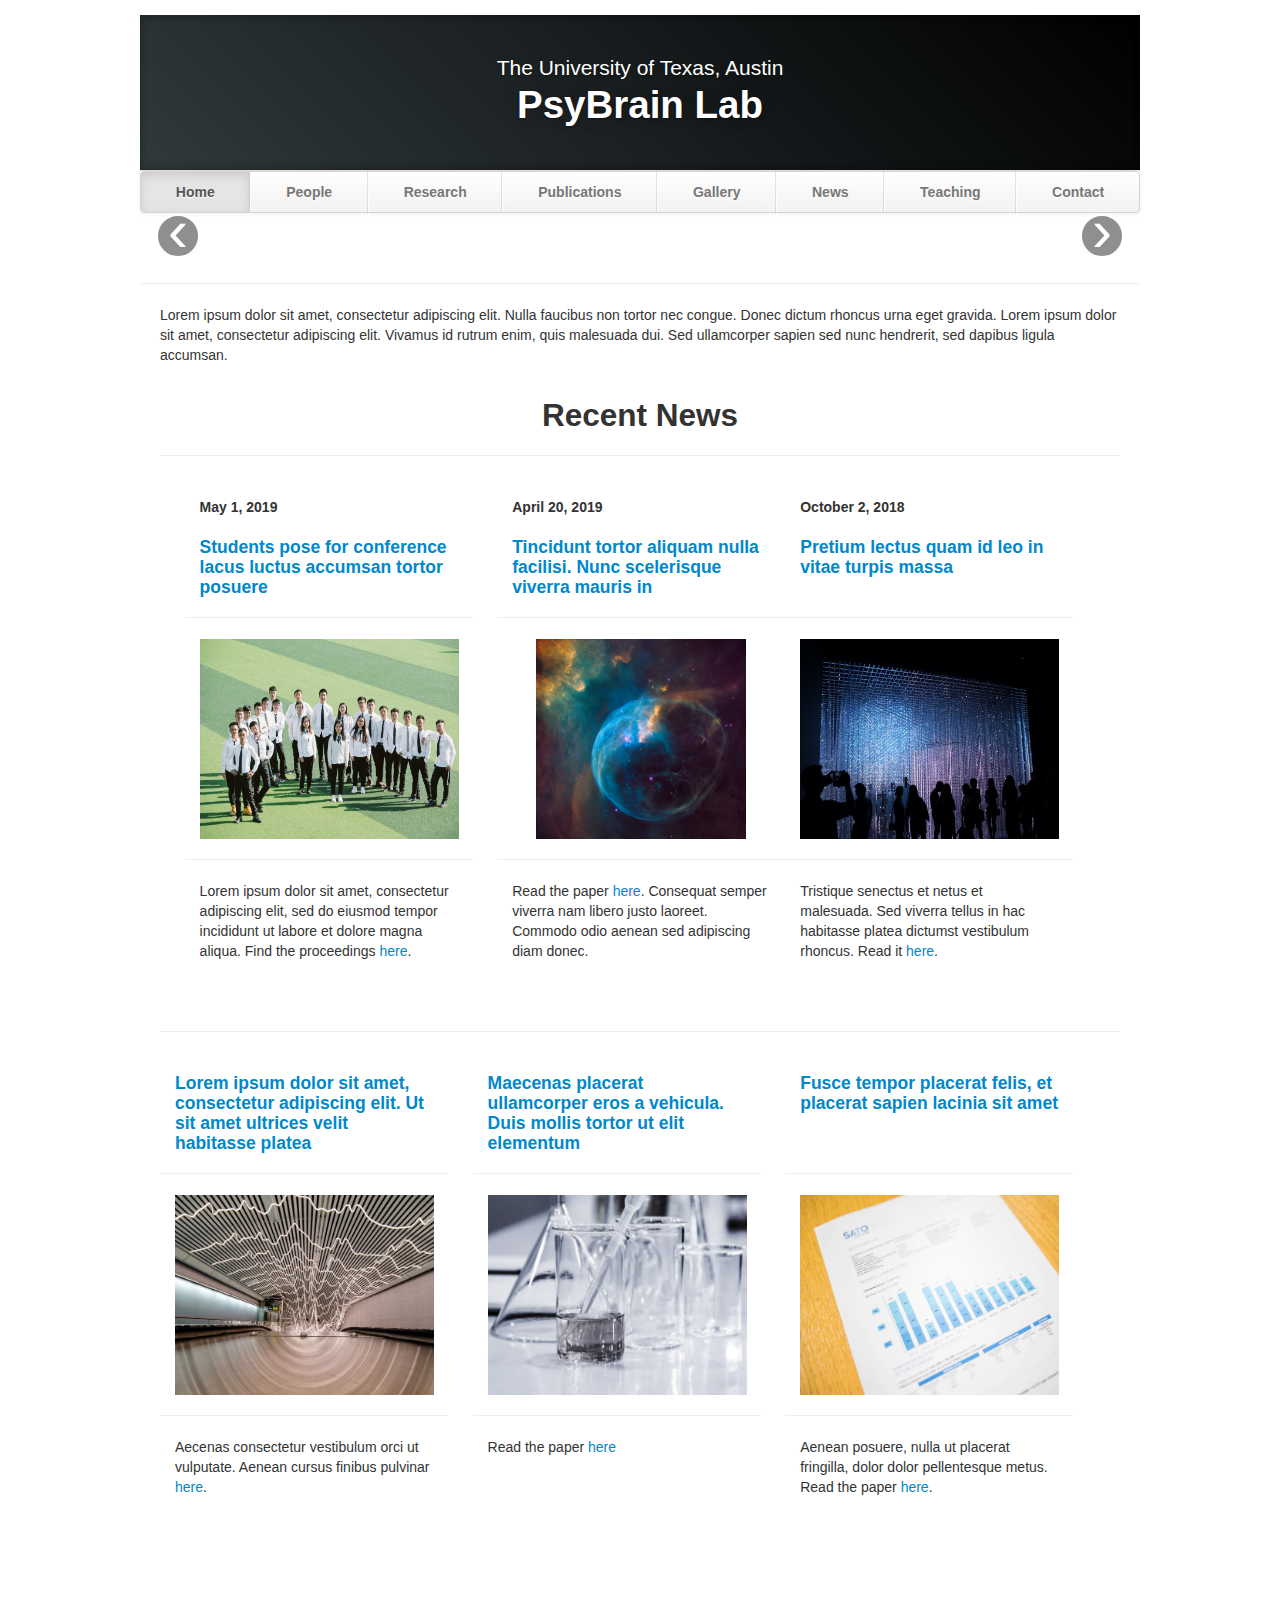
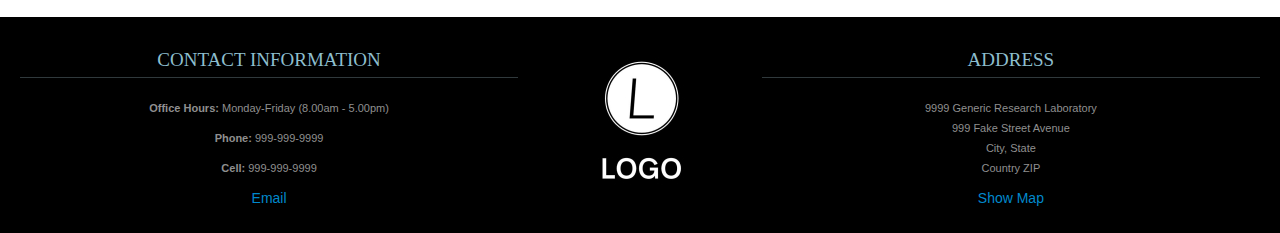
==== index.html @ 3a45f394 "Update index.html" ====
<!DOCTYPE html>
<html lang="en">
   <head>
      <meta charset="utf-8">
      <title>PsyBrain Lab - Home</title>
      <meta name="viewport" content="width=device-width, initial-scale=1.0">
      <meta name="description" content="Research Lab, Home, The University of Texas, Austin">
      <meta name="author" content="">
      <!-- Le styles -->
      <link href="css/bootstrap.min.css" rel="stylesheet">
      <link href="css/bootstrap-responsive.min.css" rel="stylesheet">
      <link href="css/theme.css" rel="stylesheet">
   </head>
   <body>
      <div class="container">
         <header class="jumbotron subhead" id="overview">
            <p class="lead"> The University of Texas, Austin </p>
            <h1>PsyBrain Lab</h1>
         </header>
         <div class="masthead">
            <div class="navbar">
               <div class="navbar-inner">
                  <div class="container">
                     <ul class="nav">
                        <li class="active"><a href="#">Home</a></li>
                        <li><a href="people.html">People</a></li>
                        <li><a href="research.html">Research</a></li>
                        <li><a href="publications.html">Publications</a></li>
                        <li><a href="gallery.html">Gallery</a></li>
                        <li><a href="news.html">News</a></li>
                        <li><a href="teaching.html">Teaching</a></li>
                        <li><a href="contact.html">Contact</a></li>
                     </ul>
                  </div>
               </div>
            </div>
         </div>
         <div class="row-fluid">
            <div class="span12">
               <div id="main-carousel" class="carousel slide">
                  <div class="carousel-inner">
                     <div class="item active">
                        <img src="images/Research_Attention COntrol.png" class="carousel-image" alt="">                      
                        <div class="carousel-caption">
                           <h4>Welcome to the PsyBrain Lab</h4>
                           <!-- -->
                           <p></p>
                        </div>
                     </div>
                     <div class="item">
                        <img src="images/team2019.png" class="carousel-image" alt="">
                        <div class="carousel-caption">
                           <h4>PsyBrain Lab 2019</h4>
                           <p></p>
                        </div>
                      </div/>  
                  </div>
                  <a class="left carousel-control" href="#main-carousel" data-slide="prev">‹</a>
                  <a class="right carousel-control" href="#main-carousel" data-slide="next">›</a>
               </div>
            </div>
         </div>
         <hr>
         <div class="container-fluid">
            <div class="row-fluid marketing">
               <div class="span12">
                  <p>
                     Lorem ipsum dolor sit amet, consectetur adipiscing elit. Nulla faucibus non tortor nec congue. 
                     Donec dictum rhoncus urna eget gravida. Lorem ipsum dolor sit amet, consectetur adipiscing elit. 
                     Vivamus id rutrum enim, quis malesuada dui. Sed ullamcorper sapien sed nunc hendrerit, sed dapibus 
                     ligula accumsan. 
                  </p>
                  <br/>
               </div>
               <div class="row-fluid">
                  <hr>
                  <h2 class="centered">Recent News</h2>
                  <hr>
               </div>
               <div class="span4 feature-item">
                  <h5> <span class="date"> May 1, 2019 </span> </h5>
                  <h4 class="feature-heading">
                     <a href="https://unsplash.com/photos/CPmrdbbpnXg">
                     Students pose for conference lacus luctus accumsan tortor posuere
                     </a>
                     <br/>
                  </h4>
                  <hr>
                  <div class="centered">
                     <a href="https://unsplash.com/photos/CPmrdbbpnXg">
                     <img src="thumbs/jerry-zhang-1281608-unsplash.jpg" alt=""></a>
                  </div>
                  <hr>
                  <p>
                     Lorem ipsum dolor sit amet, consectetur adipiscing elit, sed do eiusmod tempor incididunt ut labore et 
                     dolore magna aliqua. 
                     Find the proceedings <a href="https://unsplash.com/photos/CPmrdbbpnXg">here</a>.
                  </p>
                  <br/>
                  <br/>
               </div>
               <div class="span4 feature-item">
                  <h5> <span class="date">April 20, 2019</span> </h5>
                  <h4 class="feature-heading">
                     <a href="https://unsplash.com/photos/rTZW4f02zY8">
                     Tincidunt tortor aliquam nulla facilisi. Nunc scelerisque viverra mauris in
                     </a>
                  </h4>
                  <hr>
                  <div class="centered">
                     <a href="https://unsplash.com/photos/rTZW4f02zY8">
                     <img src="thumbs/nasa-89125-unsplash.jpg" alt="">
                     </a>
                  </div>
                  <hr>
                  <p>
                     Read the paper 
                     <a href="https://unsplash.com/photos/rTZW4f02zY8">here</a>.
                     Consequat semper viverra nam libero justo laoreet. Commodo odio aenean sed adipiscing diam donec. 
                  </p>
                  <br/>
               </div>
               <div class="row-fluid">
                  <div class="span4 feature-item">
                     <h5> <span class="date">October 2, 2018</span> </h5>
                     <h4 class="feature-heading">
                        <a href="http://mechanical.illinois.edu/news/miljkovic-pleased-join-%E2%80%98powerhouse%E2%80%99-illinois">
                        Pretium lectus quam id leo in vitae turpis massa
                        <br/>
                        <br/>
                        </a>
                     </h4>
                     <hr>
                     <div class="centered">
                        <a href="https://unsplash.com/photos/WNk-f-TnZDw">
                        <img src="thumbs/rodolfo-cuadros-762364-unsplash.jpg" alt=""></a>
                     </div>
                     <hr>
                     <p> 
                        Tristique senectus et netus et malesuada. Sed viverra tellus in hac habitasse platea dictumst vestibulum rhoncus. 
                        Read it <a href="https://unsplash.com/photos/WNk-f-TnZDw">here</a>.
                     </p>
                     <br/>					
                  </div>
               </div>
               <hr>
            </div>
            <div class="row-fluid">
               <div class="span4 feature-item">
                  <h4 class="feature-heading"><a href="https://unsplash.com/photos/QvbLjB9pHLM">Lorem ipsum dolor sit amet, consectetur adipiscing elit. Ut sit amet ultrices velit habitasse platea</a></h4>
                  <hr>
                  <div class="centered">
                     <a href="https://unsplash.com/photos/QvbLjB9pHLM"><img src="thumbs/ivanov-crop.JPG" alt=""></a>
                  </div>
                  <hr>
                  <p>Aecenas consectetur vestibulum orci ut vulputate. Aenean cursus finibus pulvinar <a href="https://unsplash.com/photos/QvbLjB9pHLM">here</a>. </p>
                  <br/>
               </div>
               <div class="span4 feature-item">
                  <h4 class="feature-heading"><a href="https://unsplash.com/photos/lQGJCMY5qcM">Maecenas placerat ullamcorper eros a vehicula. Duis mollis tortor ut elit elementum</a></h4>
                  <hr>
                  <div class="centered">
                     <a href="https://unsplash.com/photos/lQGJCMY5qcM"><img src="thumbs/beaker-crop.JPG" alt=""></a>
                  </div>
                  <hr>
                  <p>Read the paper <a href="https://unsplash.com/photos/lQGJCMY5qcM">here</a> </p>
               </div>
               <div class="span4 feature-item">
                  <h4 class="feature-heading"><a href="https://unsplash.com/photos/QCbZ4ASLhM8">Fusce tempor placerat felis, et placerat sapien lacinia sit amet<br/><br/><br/></a></h4>
                  <hr>
                  <div class="centered">
                     <a href="https://unsplash.com/photos/QCbZ4ASLhM8"><img src="thumbs/sato-chart.JPG" alt=""></a>
                  </div>
                  <hr>
                  <p> Aenean posuere, nulla ut placerat fringilla, dolor dolor pellentesque metus. Read the paper <a href="https://unsplash.com/photos/QCbZ4ASLhM8">here</a>.</p>
                  <br/>
                  <br/>
                  <br/>
               </div>
            </div>
         </div>
      </div>
      <footer id="footer">
         <div class="container-fluid">
            <div class="row-fluid">
               <div class="span5">
                  <h3>Contact Information</h3>
                  <p><b>Office Hours: </b>Monday-Friday (8.00am - 5.00pm)</p>
                  <p><b>Phone: </b>999-999-9999</p>
                  <p><b>Cell: </b>999-999-9999</p>
                  <a href="mailto:your.email@uni.edu">Email</a>
               </div>
               <div class="span2">
                  <a href="https://mybrandnewlogo.com/"><img src = "thumbs/generic-logo.JPG" alt="research-lab-logo"/></a>
               </div>
               <div class="span5">
                  <h3>Address</h3>
                  <p>9999 Generic Research Laboratory<br>
                     999 Fake Street Avenue<br>
                     City, State<br>
                     Country ZIP
                  </p>
                  <a href="http://maps.google.com/">Show Map</a>
               </div>
            </div>
         </div>
      </footer>

      <!-- Javascript files -->
      <script src="js/jquery-1.9.1.min.js"></script>
      <script src="js/bootstrap.min.js"></script>
      <script> $('#main-carousel').carousel(); </script>
   </body>
</html>
---- css/theme.css ----
body {
	padding-top: 15px;
	padding-bottom: 0px;
}


/* Custom container */

.container {
	margin: 0 auto;
	max-width: 1000px;
}

.container>hr {
	margin: 20px 0
}


/* Customize the navbar links to be fill the entire space of the .navbar */

.navbar .navbar-inner {
	padding: 0
}

.navbar .nav {
	margin: 0;
	display: table;
	width: 100%;
}

.navbar .nav li {
	display: table-cell;
	width: 1%;
	float: none;
}

.navbar .nav li a {
	font-weight: bold;
	text-align: center;
	border-left: 1px solid rgba(255, 255, 255, .75);
	border-right: 1px solid rgba(0, 0, 0, .1);
}

.navbar .nav li:first-child a {
	border-left: 0;
	border-radius: 3px 0 0 3px;
}

.navbar .nav li:last-child a {
	border-right: 0;
	border-radius: 0 3px 3px 0;
}

body>.navbar {
	font-size: 13px
}


/* Change the docs' brand */

body>.navbar .brand {
	padding-right: 0;
	padding-left: 0;
	margin-left: 20px;
	float: right;
	font-weight: bold;
	color: #000;
	text-shadow: 0 1px 0 rgba(255, 255, 255, .1), 0 0 30px rgba(255, 255, 255, .125);
	-webkit-transition: all .2s linear;
	-moz-transition: all .2s linear;
	transition: all .2s linear;
}

body>.navbar .brand:hover {
	text-decoration: none;
	text-shadow: 0 1px 0 rgba(255, 255, 255, .1), 0 0 30px rgba(255, 255, 255, .4);
}


/* Sidenav for Docs
         -------------------------------------------------- */

@media screen and (max-width: 768px) {
	.bs-docs-sidenav {
		display: none !important;
	}
}

.bs-docs-sidenav {
	width: 228px;
	margin: 30px 0 0;
	padding: 0;
	background-color: #fff;
	-webkit-border-radius: 6px;
	-moz-border-radius: 6px;
	border-radius: 6px;
	-webkit-box-shadow: 0 1px 4px rgba(0, 0, 0, .065);
	-moz-box-shadow: 0 1px 4px rgba(0, 0, 0, .065);
	box-shadow: 0 1px 4px rgba(0, 0, 0, .065);
}

.bs-docs-sidenav>li>a {
	display: block;
	width: 200px;
	margin: 0 0 -1px;
	padding: 8px 14px;
	border: 1px solid #e5e5e5;
}

.bs-docs-sidenav>li>a.subhead {
	display: block;
	width: 168px;
	margin: 0 0 -1px;
	padding: 8px 30px;
	border: 1px solid #e5e5e5;
	font-size: 12px;
}

.bs-docs-sidenav>li:first-child>a {
	-webkit-border-radius: 6px 6px 0 0;
	-moz-border-radius: 6px 6px 0 0;
	border-radius: 6px 6px 0 0;
}

.bs-docs-sidenav>li:last-child>a {
	-webkit-border-radius: 0 0 6px 6px;
	-moz-border-radius: 0 0 6px 6px;
	border-radius: 0 0 6px 6px;
}

.bs-docs-sidenav>.active>a {
	position: relative;
	z-index: 2;
	padding: 9px 15px;
	border: 0;
	text-shadow: 0 1px 0 rgba(0, 0, 0, .15);
	-webkit-box-shadow: inset 1px 0 0 rgba(0, 0, 0, .1), inset -1px 0 0 rgba(0, 0, 0, .1);
	-moz-box-shadow: inset 1px 0 0 rgba(0, 0, 0, .1), inset -1px 0 0 rgba(0, 0, 0, .1);
	box-shadow: inset 1px 0 0 rgba(0, 0, 0, .1), inset -1px 0 0 rgba(0, 0, 0, .1);
}

.bs-docs-sidenav>li>a:hover {
	background-color: #f5f5f5
}

.bs-docs-sidenav a:hover .icon-chevron-right {
	opacity: .5
}

.bs-docs-sidenav.affix {
	top: 10px
}

.bs-docs-sidenav.affix-bottom {
	position: absolute;
	top: auto;
	bottom: 270px;
}


/* Responsive
         -------------------------------------------------- */

.affix {
	top: 0px
}

#media {
	margin-top: 70px
}

#media .header {
	margin-left: 0;
	margin-bottom: 56px;
	margin-top: 56px;
}

#media .post_row {
	margin-left: 0;
	margin-bottom: 40px;
}

#media .lastpost_row {
	margin-bottom: 0
}

#media .post_row .post {
	background: #fff;
	/*margin-left: 0;;
    margin-right: 20px;*/
	border-radius: 4px;
	box-shadow: 1px 1px 2px 0px #E0E0E0;
	width: 487px;
	height: 616px;
}

#media .post_row .last {
	margin-right: 0
}

#media .post_row .post .img {
	position: relative;
	text-align: center;
}

#media .post_row .post .img .date {
	background: #E8554E;
	position: absolute;
	padding: 2px 5px;
	top: 0;
	left: 11px;
}

#media .post_row .post .img .date p {
	color: #fff;
	font-size: 14px;
	font-weight: bold;
	font-style: italic;
	margin: 0;
}

#media .post_row .post .img img {
	height: 275px;
	width: 410px;
}

#media .post_row .post .text {
	margin: 18px auto 0;
	width: 83%;
}

#media .post_row .post .text h5 {
	margin: 0 0 8px 0;
	font-size: 20px;
	line-height: 23px;
}

#media .post_row .post .text h5 a {
	color: #333
}

#media .post_row .post .text span.date {
	color: #9F9F9F;
	display: block;
	margin-bottom: 12px;
	font-style: italic;
	font-size: 13px;
}

#media .post_row .post .text p {
	margin: 0;
	line-height: 21px;
	font-size: 14px;
}

#media .post_row .post .author_box {
	margin: 12px auto 20px;
	border-top: 1px solid #EDEDED;
	overflow: hidden;
	text-align: left;
	width: 85%;
	padding-top: 12px;
}

#media .post_row .post .author_box h6 {
	margin: 0 0 3px 0;
	font-size: 13px;
	line-height: 15px;
	font-style: italic;
	font-weight: normal;
	color: #B2B2B2;
}

#media .post_row .post .author_box p {
	color: #B2B2B2;
	font-style: italic;
	font-size: 13px;
	line-height: 14px;
	margin: 0;
}

#media .post_row .post .author_box img {
	float: right
}

#media .post_row .post a.plus_wrapper {
	width: 99%;
	text-align: center;
	background: #fff;
	display: none;
	border-radius: 0px 0px 4px 4px;
	padding: 6px 0px 2px;
	margin: 0 auto 1px;
}

#media .post_row .post a.plus_wrapper span {
	color: #1189D9;
	font-size: 30px;
	font-weight: bold;
}

#media .post_row .post:hover a.plus_wrapper {
	display: block
}

#media .post_row .post:hover {
	box-shadow: 0px 1px 5px 1px rgb(216, 216, 216)
}

#media .post_row .post:hover .text h5 a {
	color: #1189D9
}

.map .box_wrapp {
	position: absolute;
	margin: 15px auto;
	box-shadow: 0 0 7px 0 rgba(26, 26, 26, 0.4);
	padding: 30px 0 30px;
	background: white;
	border-radius: 4px;
	margin-top: 25px;
}

.map .box_wrapp .box_cont {
	margin: 30px auto;
	width: 76%;
}

.section-header {
	text-align: center;
	margin-bottom: 35px;
}

.section-header h1,
.title-text {
	font-weight: bold;
	font-size: 30px;
	margin: 12.5px 0;
	font-weight: 100;
	margin-bottom: 25px;
	line-height: 55px;
}

.feature-item:hover {
	box-shadow: 0px 1px 5px 1px rgb(216, 216, 216)
}

.feature-item img {
	margin-left: 15px;
	margin-right: 15px;
	max-width: 90%;
	height: 200px;
}

.feature-item h5 {
	margin-left: 15px;
	margin-right: 15px;
	margin-top: 20px;
	margin-bottom: 20px;
}

.feature-item p {
	margin-left: 15px;
	margin-right: 15px;
}

.feature-heading {
	margin-top: 20px;
	margin-bottom: 20px;
	margin-left: 15px;
	margin-right: 15px;
}

.feature-heading a:hover {
	text-decoration: none;
}

.feature-button {
	font-size: 16px;
	background-image: none;
	box-shadow: none;
	margin-bottom: 10px;
}

.centered {
	text-align: center;
}

.subhead {
	text-align: left;
	border-bottom: 1px solid #ddd;
}

.jumbotron {
	position: relative;
	padding: 45px 0px 35px 0px;
	color: #fff;
	text-align: center;
	text-shadow: 0 1px 3px rgba(0, 0, 0, .4), 0 0 30px rgba(0, 0, 0, .075);
	background: #30393C;
	background: -moz-linear-gradient(45deg, #30393C 0%, #000000 100%);
	background: -webkit-gradient(linear, left bottom, right top, color-stop(0%, #30393C), color-stop(100%, #30393C));
	background: -webkit-linear-gradient(45deg, #30393C 0%, #000000 100%);
	background: -o-linear-gradient(45deg, #30393C 0%, #000000 100%);
	background: -ms-linear-gradient(45deg, #30393C 0%, #000000 100%);
	background: linear-gradient(45deg, #30393C 0%, #000000 100%) repeat;
	-webkit-box-shadow: inset 0 3px 7px rgba(0, 0, 0, .2), inset 0 -3px 7px rgba(0, 0, 0, .2);
	-moz-box-shadow: inset 0 3px 7px rgba(0, 0, 0, .2), inset 0 -3px 7px rgba(0, 0, 0, .2);
	box-shadow: inset 0 3px 7px rgba(0, 0, 0, .2), inset 0 -3px 7px rgba(0, 0, 0, .2);
}

.jumbotron:after {
	content: '';
	display: block;
	position: absolute;
	top: 0;
	right: 0;
	bottom: 0;
	left: 0;
	opacity: .4;
}

.lead {
	margin-bottom: 0px;
	font-size: 21px;
	font-weight: 200;
	line-height: 15px;
}

img.float-left {
	float: left;
	margin-top: 9px;
	margin-left: 0px;
	margin-right: 30px;
	margin-bottom: 12px;
}

img.float-right {
	float: right;
	margin-top: 9px;
	margin-right: 0px;
	margin-bottom: 12px;
	margin-left: 30px;
}

img.publications-thumb {
	width: 142px;
	height: 188px;
}

.caption {
	margin: 10px;
}

.responsive-video {
	position: relative;
	padding-bottom: 56.25%;
	padding-top: 60px;
	overflow: hidden;
}

.responsive-video iframe,
.responsive-video object,
.responsive-video embed {
	position: absolute;
	top: 0;
	left: 0;
	width: 93.5%;
	height: 93.5%;
}

.video-caption {
	margin: 10px;
}

.accordion {
	margin-bottom: 20px;
	margin-right: 40px;
}

.thumbnail>img.sponsor {
	width: 212px;
	height: 150px;
}

img.carousel-image {
	width: 100%;
}

li.publication {
	margin-bottom: 20px;
}

.page-header h3 a:hover {
	text-decoration: none;
}

iframe.map-frame {
	border: none;
	overflow: hidden;
	margin-top: 10px;
	margin-bottom: 10px;
	margin-left: 0px;
	margin-right: 0px;
	height: 550px;
	width: 100%;
}

ul.sponsors {
	margin-top: 40px;
	margin-bottom: 40px;
}

#footer {
	z-index: 10;
	margin-top: 50px;
	margin-bottom: 0px;
	padding-bottom: 25px;
	border-top-width: 8px;
	border-top-style: solid;
	border-top-color: #2F2F2F;
	background-color: #000000;
	border: 0;
	font-size: 100%;
	font: inherit;
	vertical-align: baseline;
	text-align: center;
}

#footer h3 {
	font-size: 19px;
	text-transform: uppercase;
	font-family: BebasNeueRegular;
	color: #8DBECE;
	border-bottom-width: 1px;
	border-bottom-style: solid;
	border-bottom-color: #30393C;
	line-height: 35px;
	margin-bottom: 20px;
	margin-top: 25px;
	font-weight: normal;
}

#footer a img {
	margin-top: 40px;
}

#footer p,
#footer address {
	color: #8F8F8F;
	font-size: 11px;
}
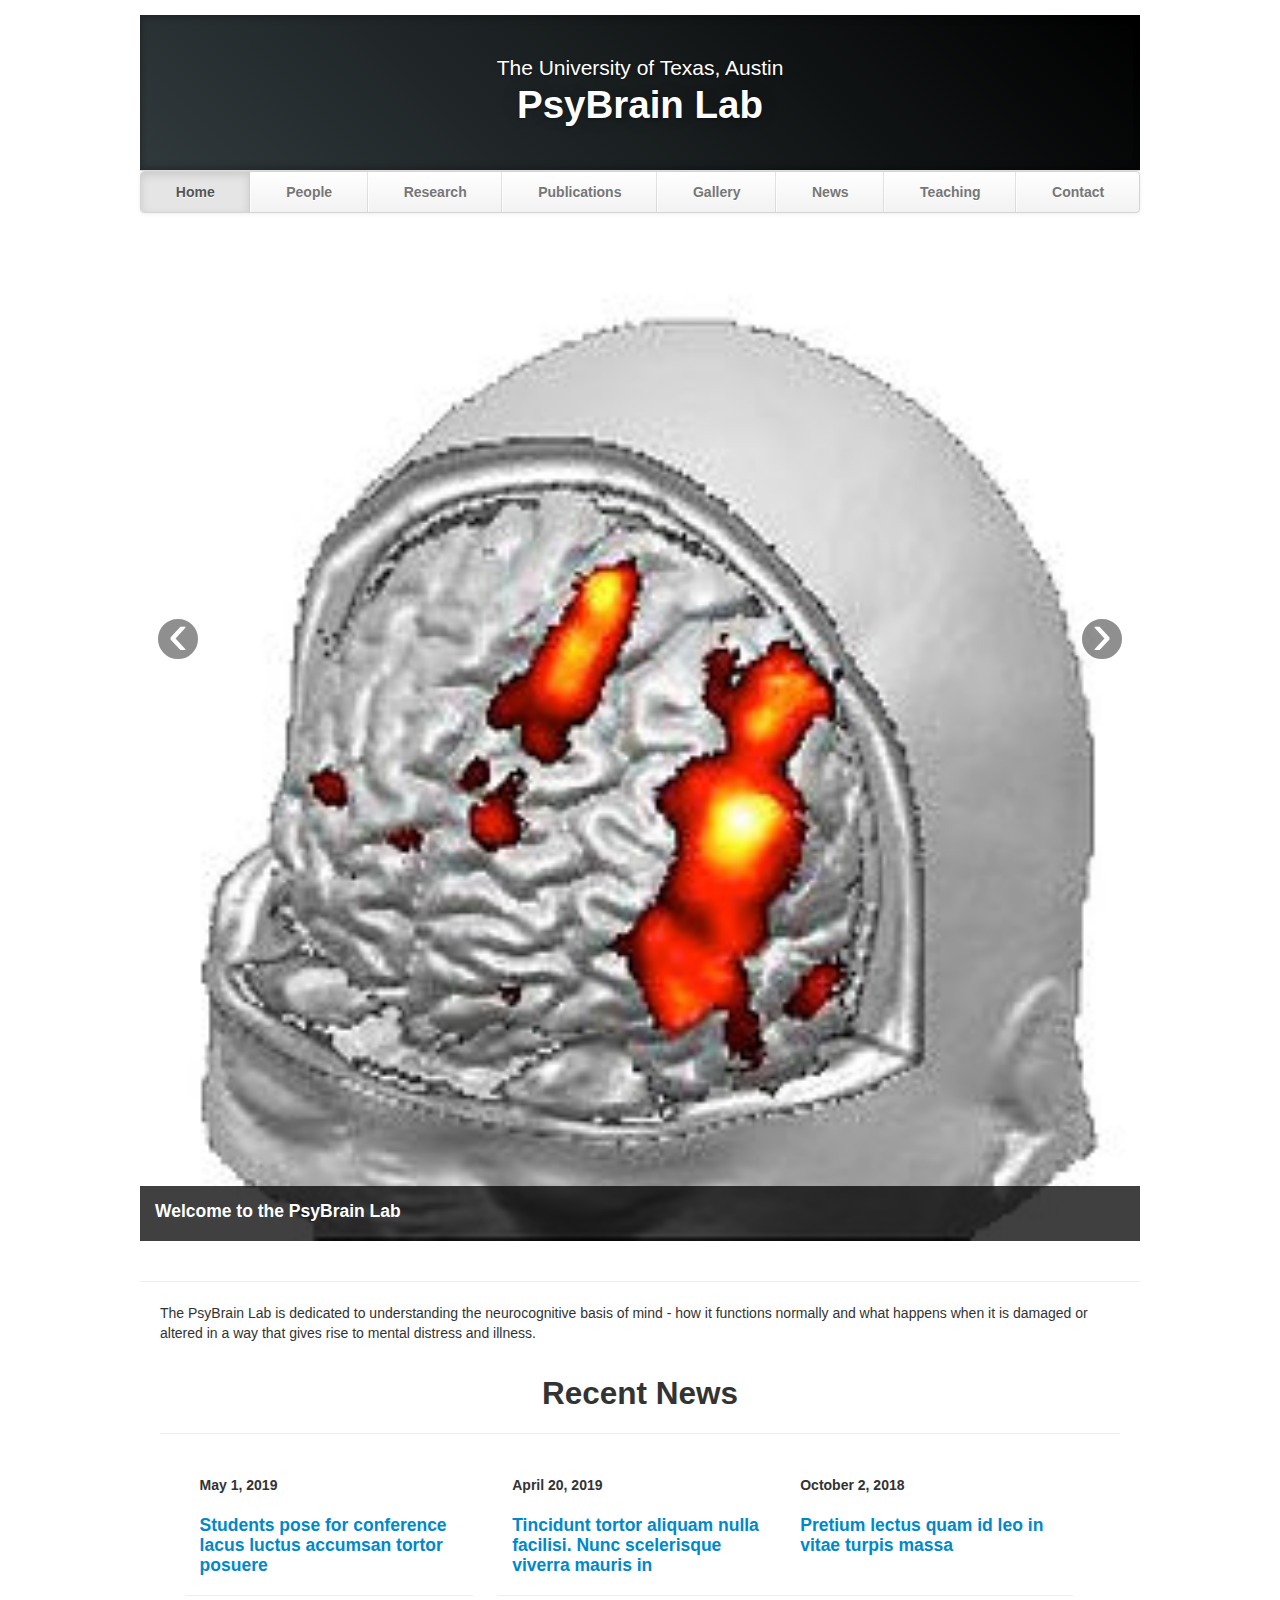
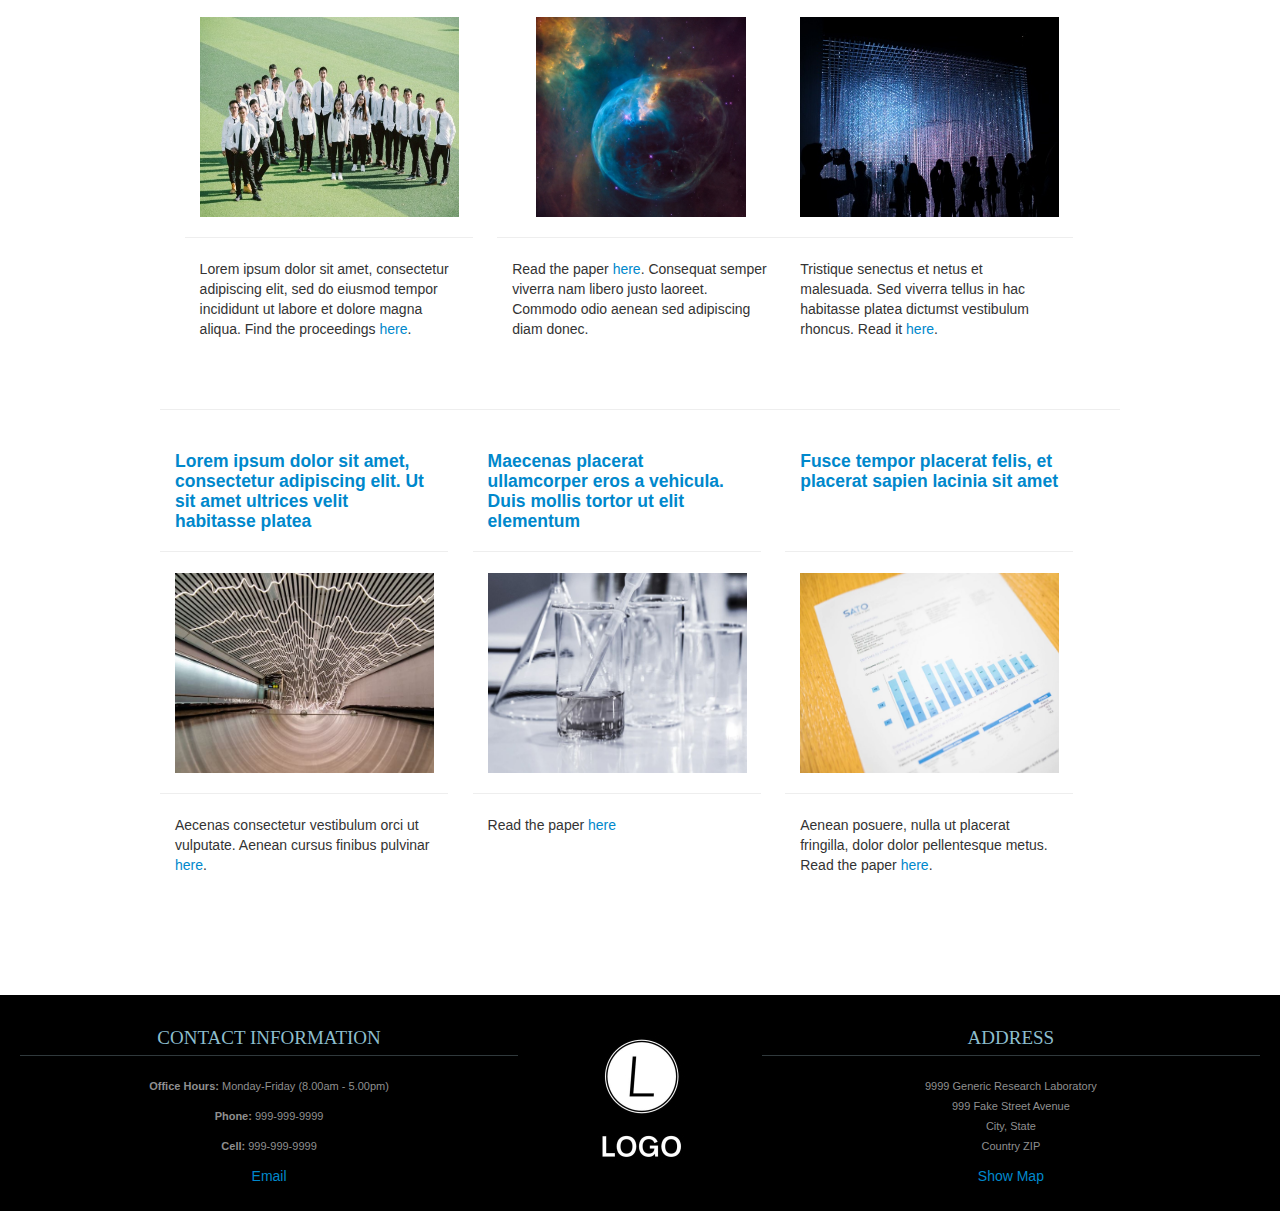
==== commit 9adb2347: "Update index.html" ====
--- a/index.html
+++ b/index.html
@@ -65,10 +65,7 @@
             <div class="row-fluid marketing">
                <div class="span12">
                   <p>
-                     Lorem ipsum dolor sit amet, consectetur adipiscing elit. Nulla faucibus non tortor nec congue. 
-                     Donec dictum rhoncus urna eget gravida. Lorem ipsum dolor sit amet, consectetur adipiscing elit. 
-                     Vivamus id rutrum enim, quis malesuada dui. Sed ullamcorper sapien sed nunc hendrerit, sed dapibus 
-                     ligula accumsan. 
+                     The PsyBrain Lab is dedicated to understanding the neurocognitive basis of mind - how it functions normally and what happens when it is damaged or altered in a way that gives rise to mental distress and illness. 
                   </p>
                   <br/>
                </div>
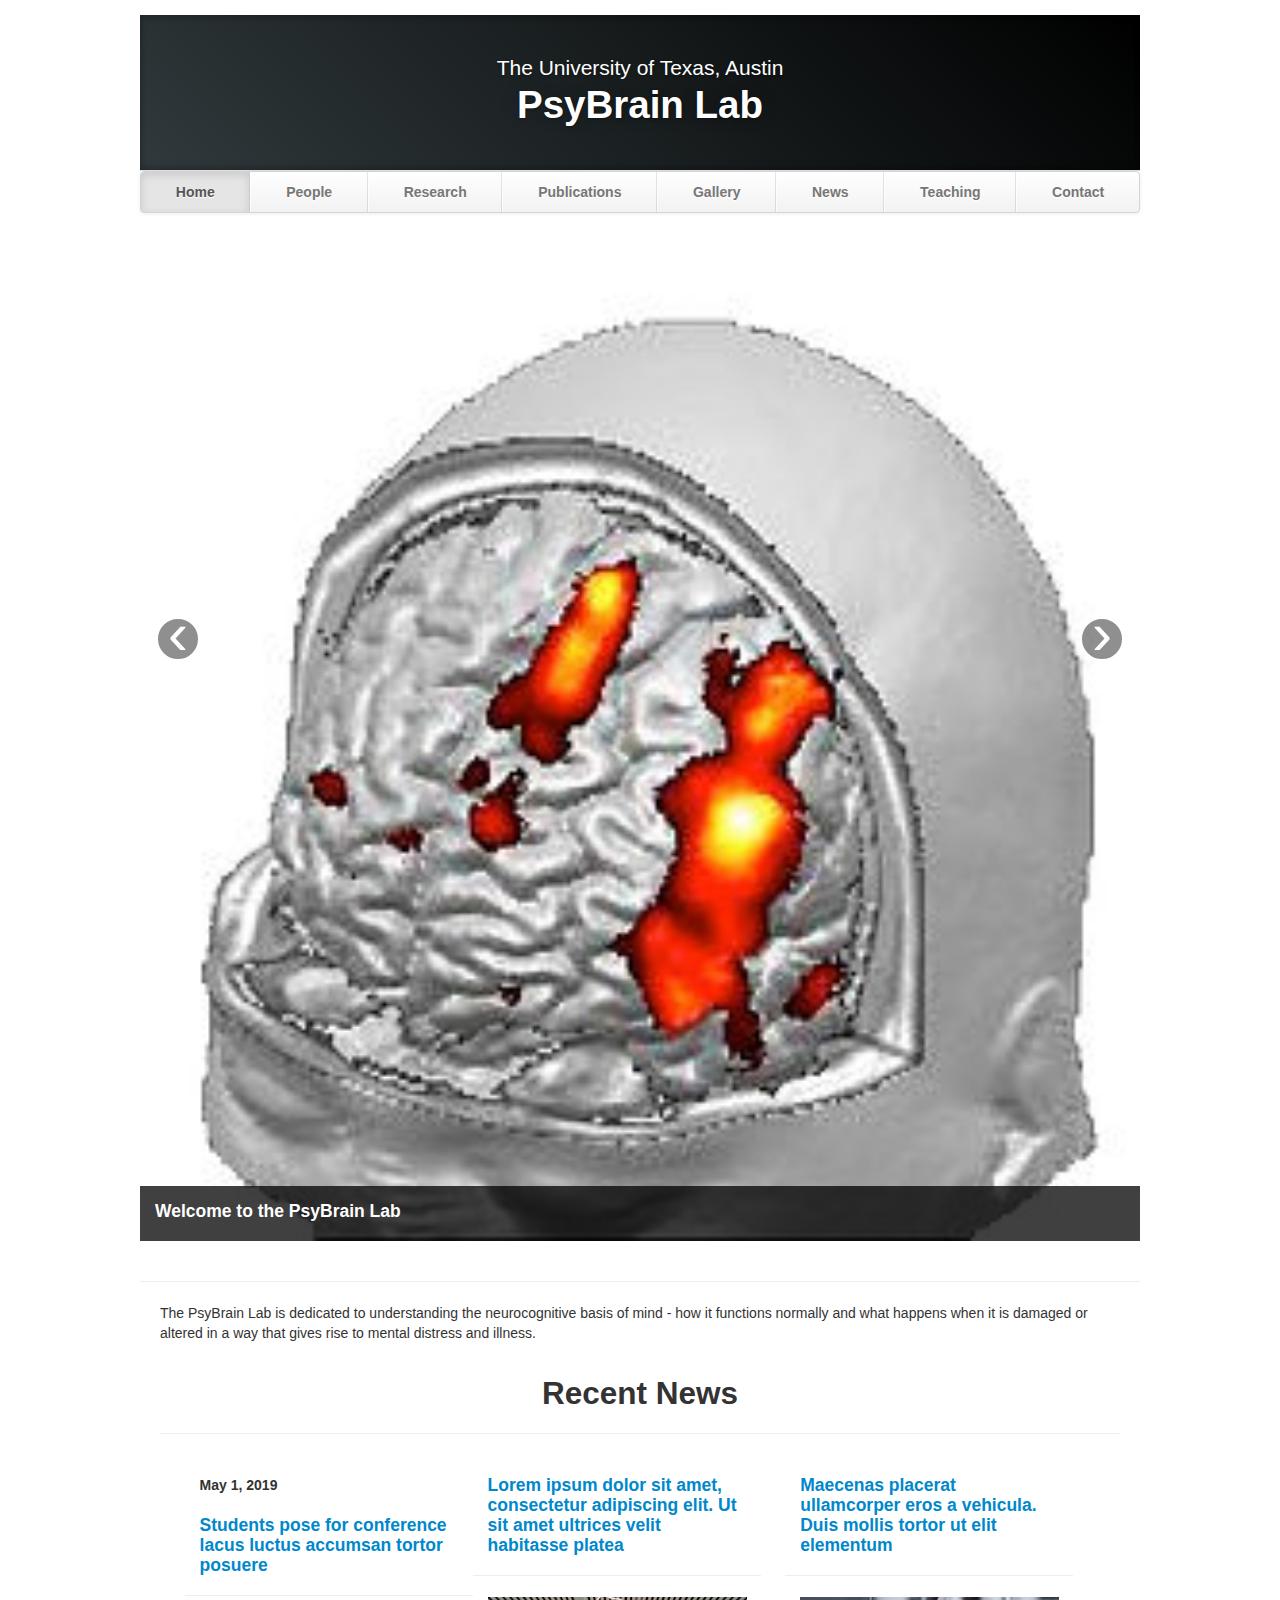
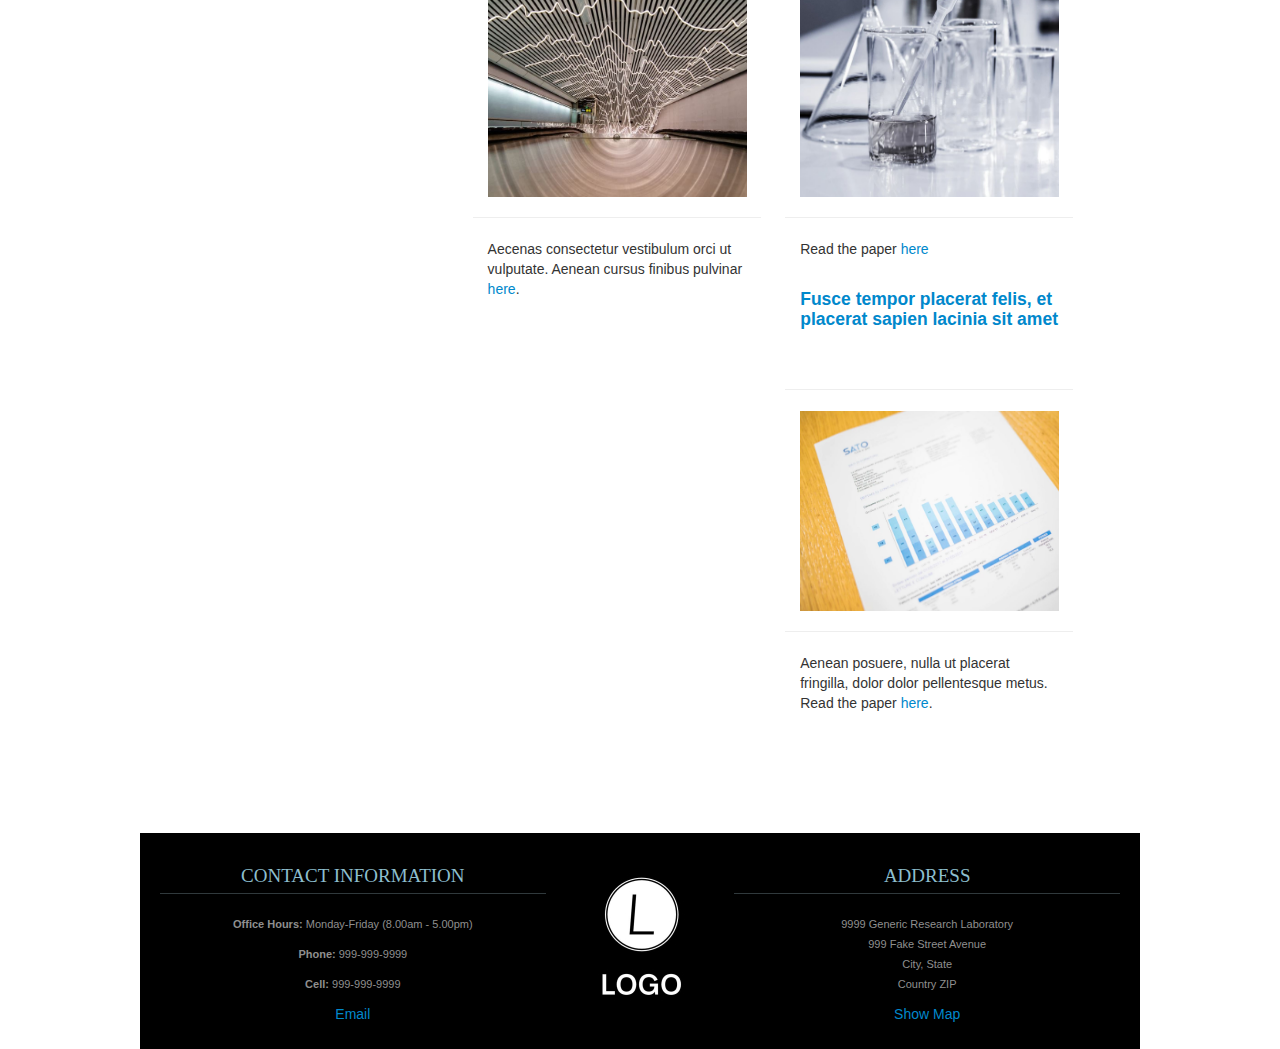
==== commit 014100f4: "Update index.html" ====
--- a/index.html
+++ b/index.html
@@ -83,65 +83,7 @@
                      <br/>
                   </h4>
                   <hr>
-                  <div class="centered">
-                     <a href="https://unsplash.com/photos/CPmrdbbpnXg">
-                     <img src="thumbs/jerry-zhang-1281608-unsplash.jpg" alt=""></a>
-                  </div>
-                  <hr>
-                  <p>
-                     Lorem ipsum dolor sit amet, consectetur adipiscing elit, sed do eiusmod tempor incididunt ut labore et 
-                     dolore magna aliqua. 
-                     Find the proceedings <a href="https://unsplash.com/photos/CPmrdbbpnXg">here</a>.
-                  </p>
-                  <br/>
-                  <br/>
                </div>
-               <div class="span4 feature-item">
-                  <h5> <span class="date">April 20, 2019</span> </h5>
-                  <h4 class="feature-heading">
-                     <a href="https://unsplash.com/photos/rTZW4f02zY8">
-                     Tincidunt tortor aliquam nulla facilisi. Nunc scelerisque viverra mauris in
-                     </a>
-                  </h4>
-                  <hr>
-                  <div class="centered">
-                     <a href="https://unsplash.com/photos/rTZW4f02zY8">
-                     <img src="thumbs/nasa-89125-unsplash.jpg" alt="">
-                     </a>
-                  </div>
-                  <hr>
-                  <p>
-                     Read the paper 
-                     <a href="https://unsplash.com/photos/rTZW4f02zY8">here</a>.
-                     Consequat semper viverra nam libero justo laoreet. Commodo odio aenean sed adipiscing diam donec. 
-                  </p>
-                  <br/>
-               </div>
-               <div class="row-fluid">
-                  <div class="span4 feature-item">
-                     <h5> <span class="date">October 2, 2018</span> </h5>
-                     <h4 class="feature-heading">
-                        <a href="http://mechanical.illinois.edu/news/miljkovic-pleased-join-%E2%80%98powerhouse%E2%80%99-illinois">
-                        Pretium lectus quam id leo in vitae turpis massa
-                        <br/>
-                        <br/>
-                        </a>
-                     </h4>
-                     <hr>
-                     <div class="centered">
-                        <a href="https://unsplash.com/photos/WNk-f-TnZDw">
-                        <img src="thumbs/rodolfo-cuadros-762364-unsplash.jpg" alt=""></a>
-                     </div>
-                     <hr>
-                     <p> 
-                        Tristique senectus et netus et malesuada. Sed viverra tellus in hac habitasse platea dictumst vestibulum rhoncus. 
-                        Read it <a href="https://unsplash.com/photos/WNk-f-TnZDw">here</a>.
-                     </p>
-                     <br/>					
-                  </div>
-               </div>
-               <hr>
-            </div>
             <div class="row-fluid">
                <div class="span4 feature-item">
                   <h4 class="feature-heading"><a href="https://unsplash.com/photos/QvbLjB9pHLM">Lorem ipsum dolor sit amet, consectetur adipiscing elit. Ut sit amet ultrices velit habitasse platea</a></h4>
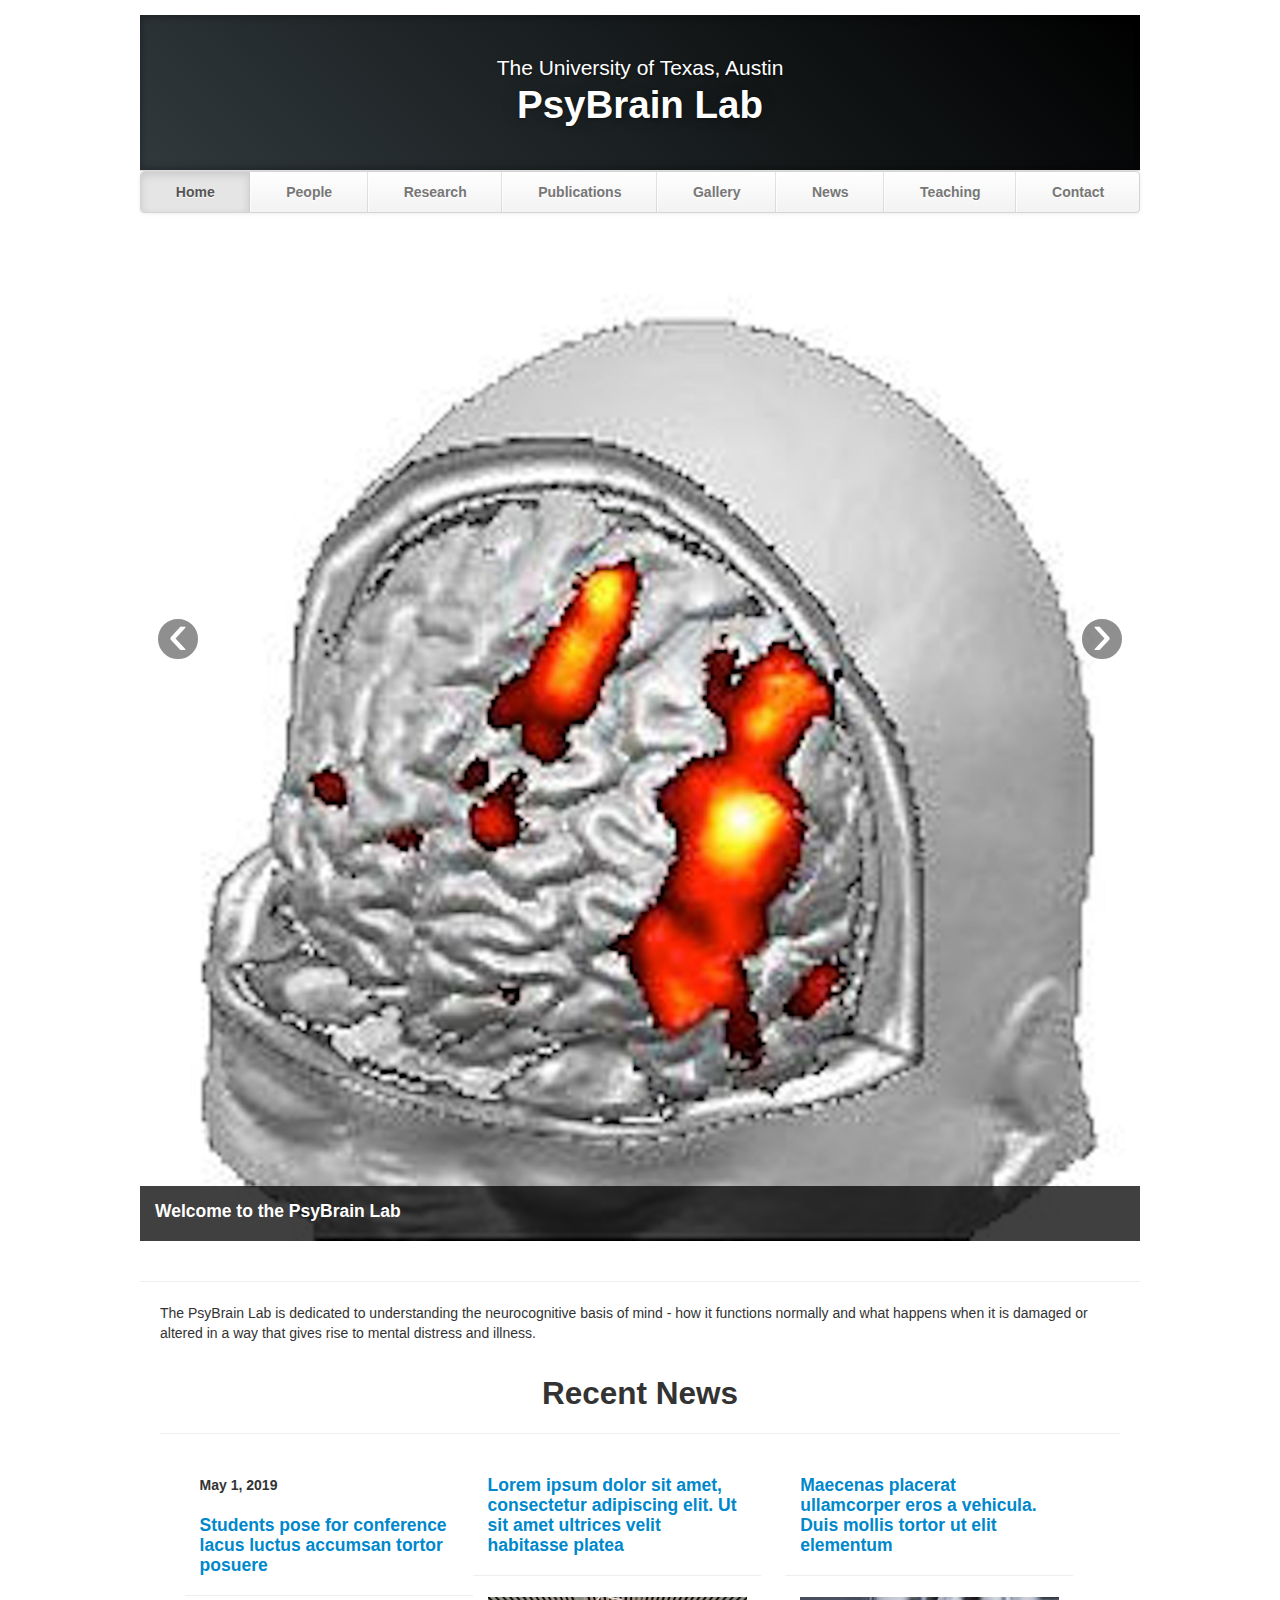
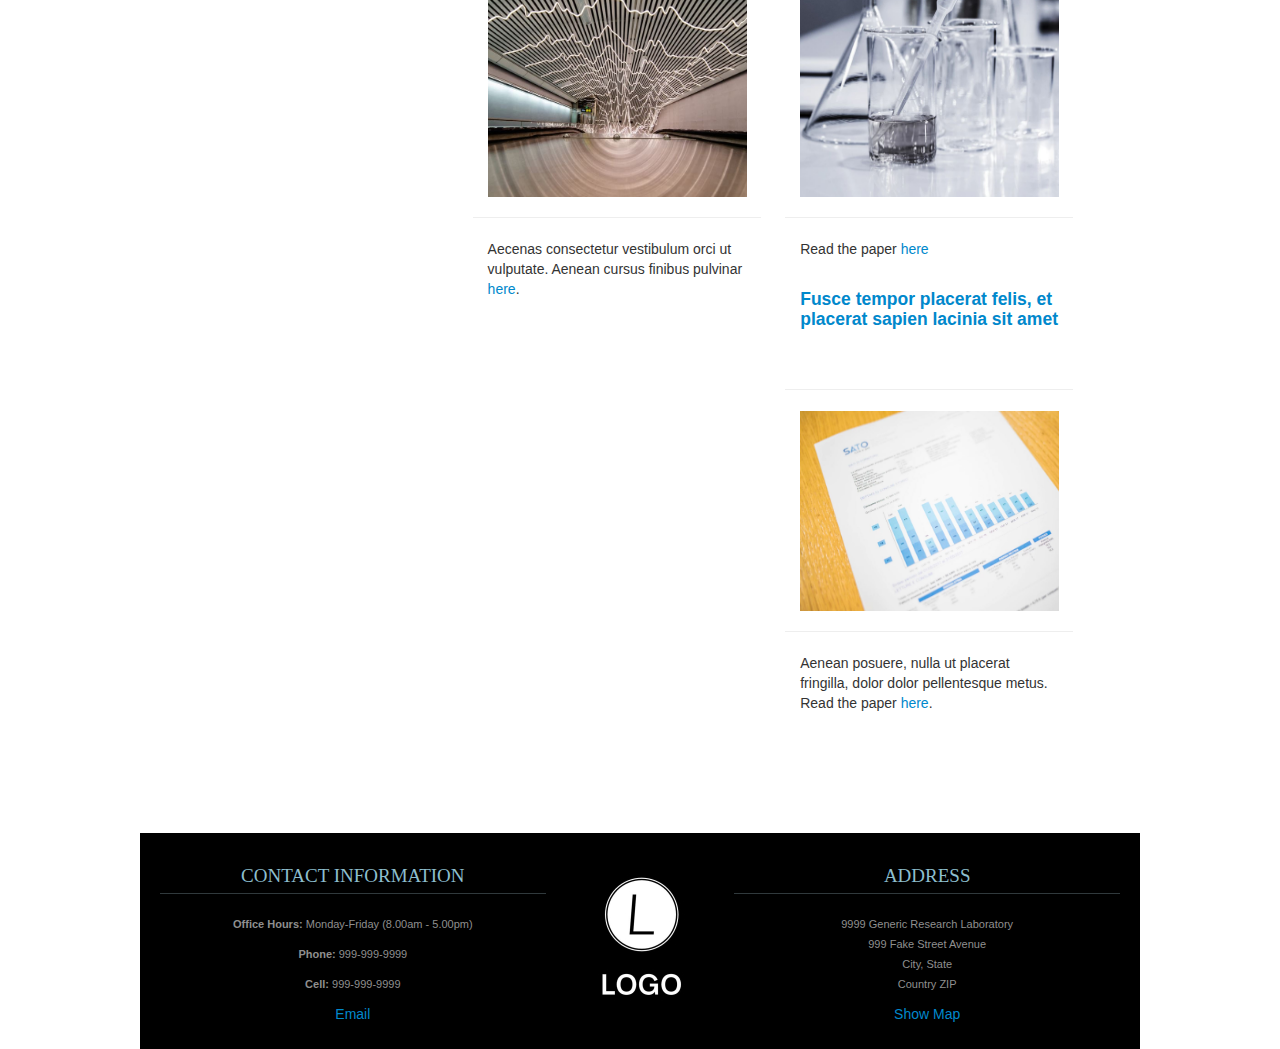
==== commit 11bdd9b6: "Update index.html" ====
--- a/index.html
+++ b/index.html
@@ -40,7 +40,7 @@
                <div id="main-carousel" class="carousel slide">
                   <div class="carousel-inner">
                      <div class="item active">
-                        <img src="images/Research_Attention COntrol.png" class="carousel-image" alt="">                      
+                        <img src="images/Research_Attention COntrol.jpeg" class="carousel-image" alt="">                      
                         <div class="carousel-caption">
                            <h4>Welcome to the PsyBrain Lab</h4>
                            <!-- -->
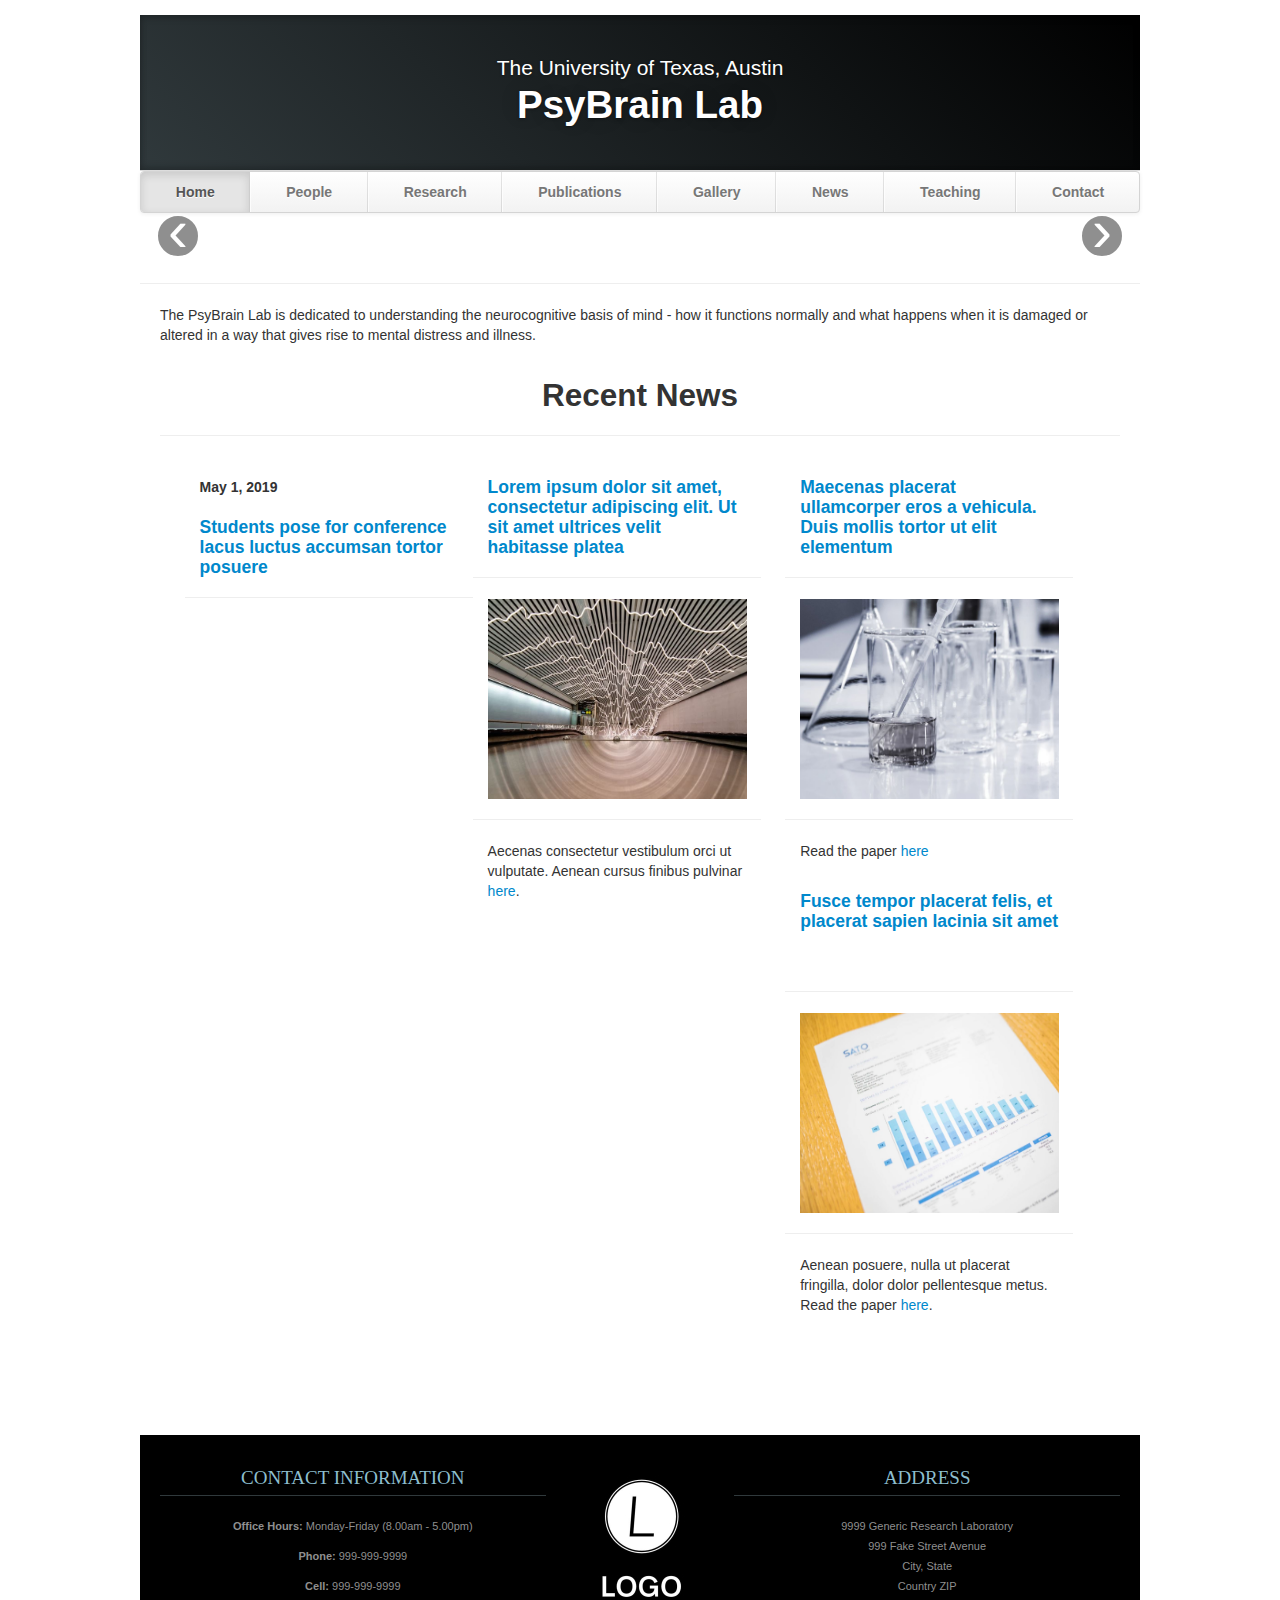
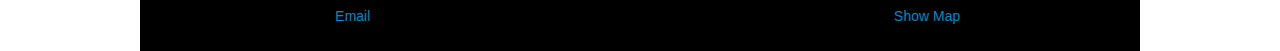
==== commit 77ebb457: "Update index.html" ====
--- a/index.html
+++ b/index.html
@@ -40,7 +40,7 @@
                <div id="main-carousel" class="carousel slide">
                   <div class="carousel-inner">
                      <div class="item active">
-                        <img src="images/Research_Attention COntrol.jpeg" class="carousel-image" alt="">                      
+                        <img src="images/Research_Sports Concussion.jpeg" class="carousel-image" alt="">                      
                         <div class="carousel-caption">
                            <h4>Welcome to the PsyBrain Lab</h4>
                            <!-- -->
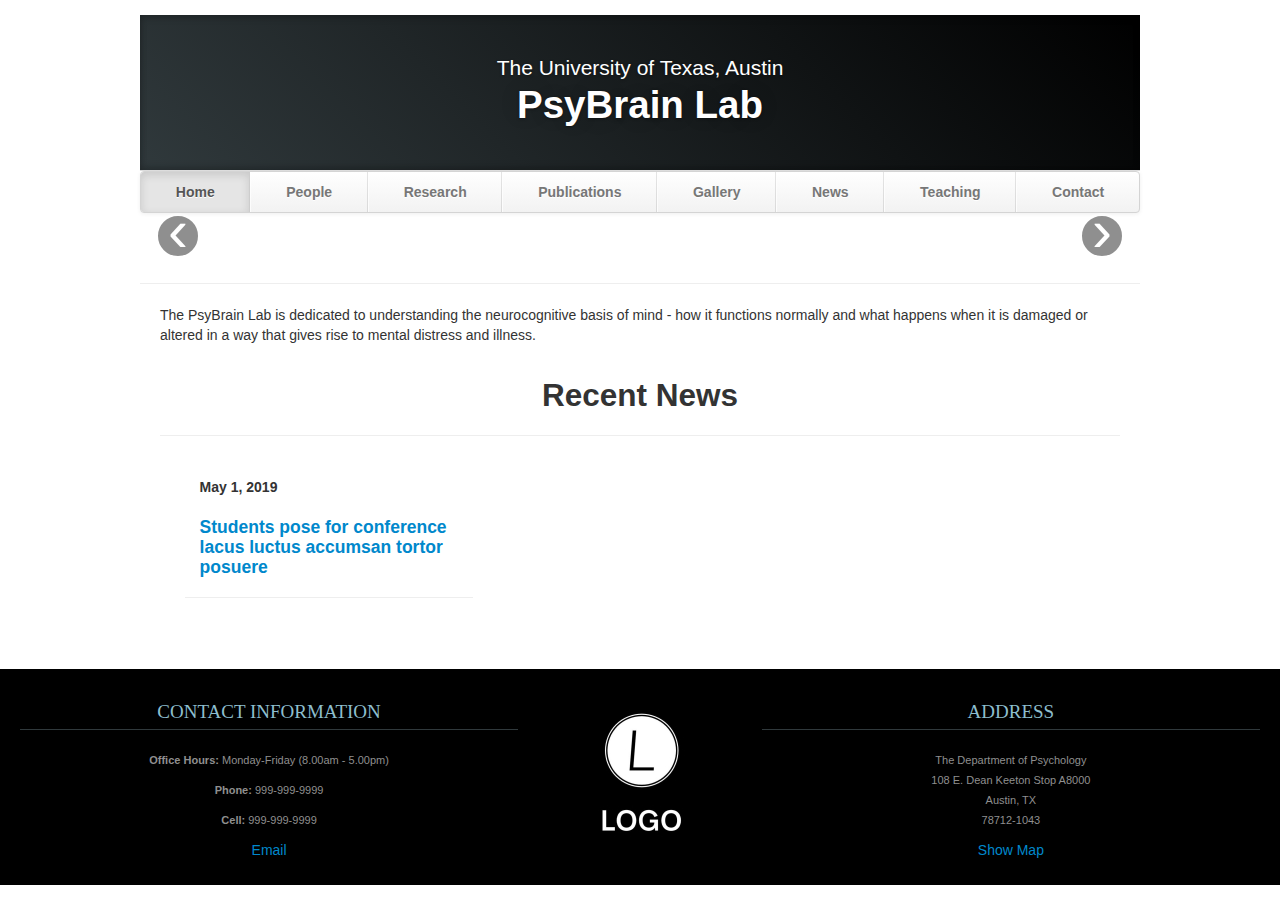
==== commit 082a8fbf: "Update index.html" ====
--- a/index.html
+++ b/index.html
@@ -39,7 +39,7 @@
             <div class="span12">
                <div id="main-carousel" class="carousel slide">
                   <div class="carousel-inner">
-                     <div class="item active">
+                     <div class="item">
                         <img src="images/Research_Sports Concussion.jpeg" class="carousel-image" alt="">                      
                         <div class="carousel-caption">
                            <h4>Welcome to the PsyBrain Lab</h4>
@@ -84,38 +84,6 @@
                   </h4>
                   <hr>
                </div>
-            <div class="row-fluid">
-               <div class="span4 feature-item">
-                  <h4 class="feature-heading"><a href="https://unsplash.com/photos/QvbLjB9pHLM">Lorem ipsum dolor sit amet, consectetur adipiscing elit. Ut sit amet ultrices velit habitasse platea</a></h4>
-                  <hr>
-                  <div class="centered">
-                     <a href="https://unsplash.com/photos/QvbLjB9pHLM"><img src="thumbs/ivanov-crop.JPG" alt=""></a>
-                  </div>
-                  <hr>
-                  <p>Aecenas consectetur vestibulum orci ut vulputate. Aenean cursus finibus pulvinar <a href="https://unsplash.com/photos/QvbLjB9pHLM">here</a>. </p>
-                  <br/>
-               </div>
-               <div class="span4 feature-item">
-                  <h4 class="feature-heading"><a href="https://unsplash.com/photos/lQGJCMY5qcM">Maecenas placerat ullamcorper eros a vehicula. Duis mollis tortor ut elit elementum</a></h4>
-                  <hr>
-                  <div class="centered">
-                     <a href="https://unsplash.com/photos/lQGJCMY5qcM"><img src="thumbs/beaker-crop.JPG" alt=""></a>
-                  </div>
-                  <hr>
-                  <p>Read the paper <a href="https://unsplash.com/photos/lQGJCMY5qcM">here</a> </p>
-               </div>
-               <div class="span4 feature-item">
-                  <h4 class="feature-heading"><a href="https://unsplash.com/photos/QCbZ4ASLhM8">Fusce tempor placerat felis, et placerat sapien lacinia sit amet<br/><br/><br/></a></h4>
-                  <hr>
-                  <div class="centered">
-                     <a href="https://unsplash.com/photos/QCbZ4ASLhM8"><img src="thumbs/sato-chart.JPG" alt=""></a>
-                  </div>
-                  <hr>
-                  <p> Aenean posuere, nulla ut placerat fringilla, dolor dolor pellentesque metus. Read the paper <a href="https://unsplash.com/photos/QCbZ4ASLhM8">here</a>.</p>
-                  <br/>
-                  <br/>
-                  <br/>
-               </div>
             </div>
          </div>
       </div>
@@ -134,10 +102,10 @@
                </div>
                <div class="span5">
                   <h3>Address</h3>
-                  <p>9999 Generic Research Laboratory<br>
-                     999 Fake Street Avenue<br>
-                     City, State<br>
-                     Country ZIP
+                  <p>The Department of Psychology<br>
+                     108 E. Dean Keeton Stop A8000<br>
+                     Austin, TX <br>
+                     78712-1043
                   </p>
                   <a href="http://maps.google.com/">Show Map</a>
                </div>
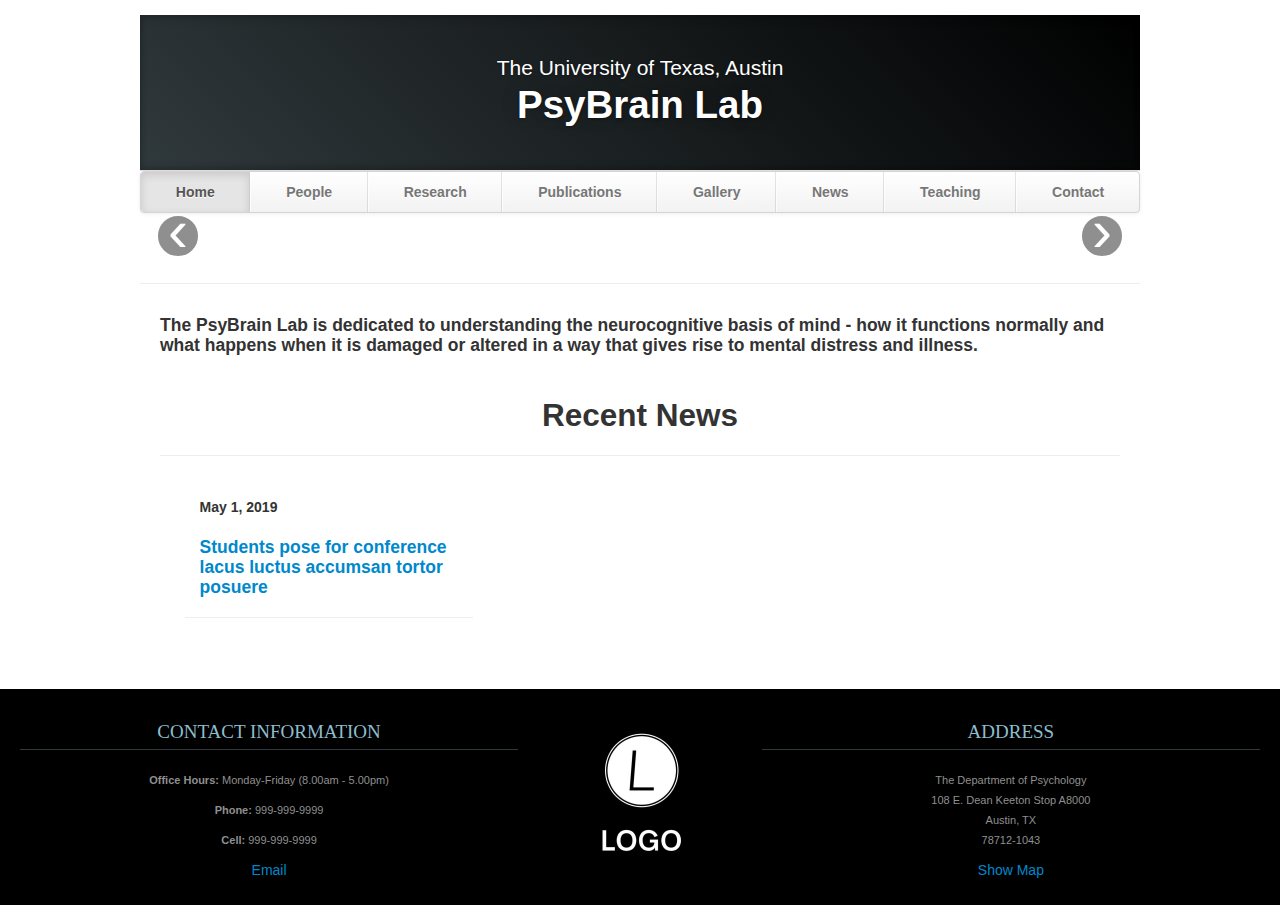
==== commit 64b35bd1: "Update index.html" ====
--- a/index.html
+++ b/index.html
@@ -65,7 +65,7 @@
             <div class="row-fluid marketing">
                <div class="span12">
                   <p>
-                     The PsyBrain Lab is dedicated to understanding the neurocognitive basis of mind - how it functions normally and what happens when it is damaged or altered in a way that gives rise to mental distress and illness. 
+                    <h4>The PsyBrain Lab is dedicated to understanding the neurocognitive basis of mind - how it functions normally and what happens when it is damaged or altered in a way that gives rise to mental distress and illness.<h4> 
                   </p>
                   <br/>
                </div>
